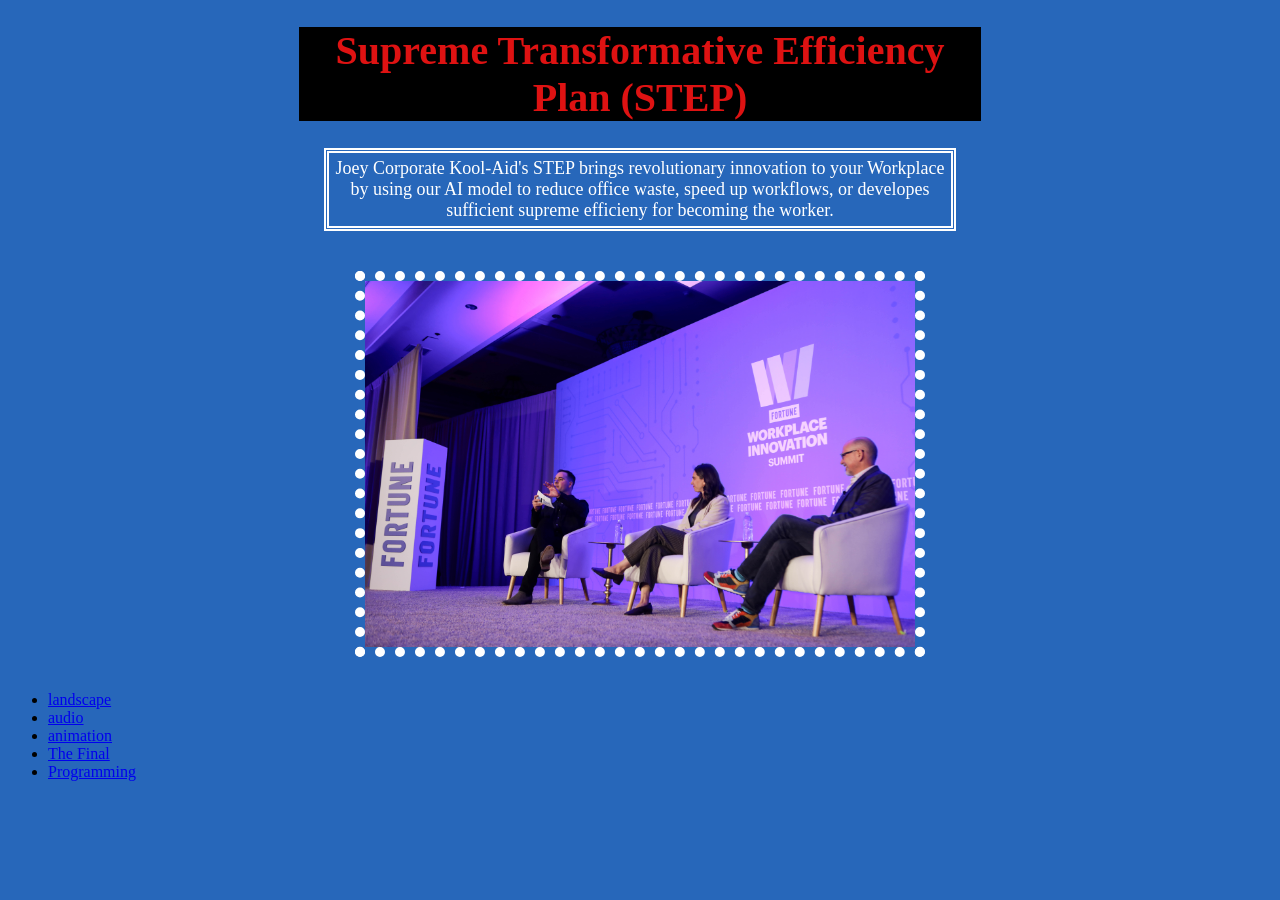
==== index.html @ 21d49543 "Add files via upload" ====
<!DOCTYPE html>
<html>
<head>
	<meta charset="utf-8">
	<meta name="viewport" content="width=device-width, initial-scale=1">
	<title>Joey Corporate Kool-Aid's (STEP)</title>
	<link rel="stylesheet" type="text/css" href="style.css">
</head>
<body>
	<h1>Supreme Transformative Efficiency Plan (STEP)</h1>
	<p> Joey Corporate Kool-Aid's STEP brings revolutionary innovation to your Workplace by using our AI model to reduce office waste, speed up workflows, or developes sufficient supreme efficieny for becoming the worker. </p>
	<img src="images/summit.jpg" width="550px" alt="Innovation Summit">
</br>
	<ul>
		<li><a href="landscape.html">landscape</a></li>
		<li><a href="audio.html">audio</a></li>
		<li><a href="animation.html">animation</a></li>
		<li><a href="final.html">The Final </a></li>
		<li><a href="programming.html">Programming</a></li>
	</ul>

</body>
</html>
---- style.css ----
body {background-color:#2767BA;}
h1 {color: #DE1212;
	font-family: Impact;
	font-size: 40px;
	background-color: #000000;
	padding: 5x;
	margin-left: 23%;
	margin-right: 23%;
	text-align: center;}
p{color: #FFFFFF;
	font-family:times new roman;
	font-size: 18px;
	text-align: center;
	margin-right: 25%;
	margin-left: 25%;
	border-style: double;
	border-width: 5px;
	padding:5px ;
	margin-bottom:40px ;

}

img{border-style: dotted;
	border-width: 10px;
	border-color: #FFFFFF;
	display: block;
	margin: auto;
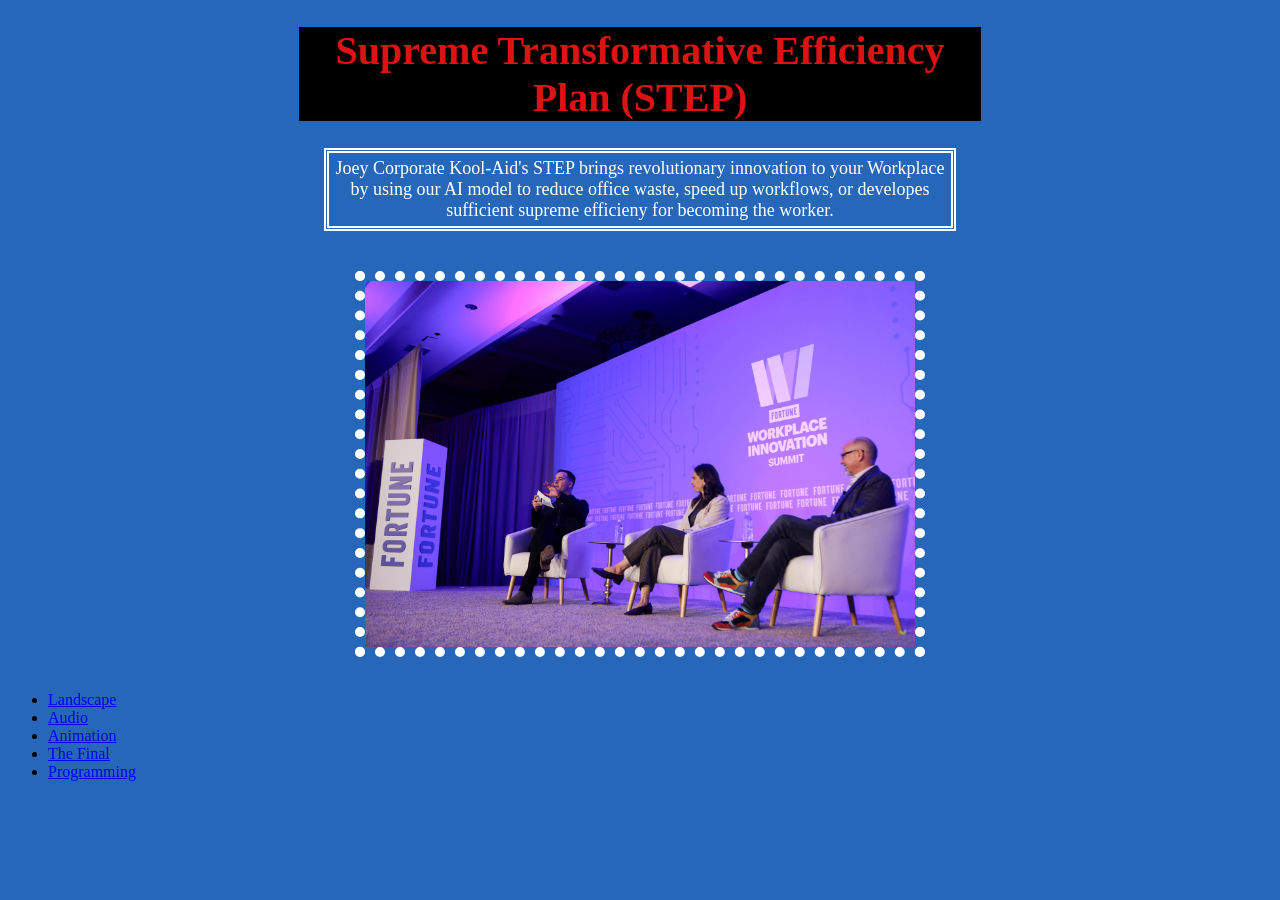
==== commit e045175a: "Update index.html" ====
--- a/index.html
+++ b/index.html
@@ -10,14 +10,14 @@
 	<h1>Supreme Transformative Efficiency Plan (STEP)</h1>
 	<p> Joey Corporate Kool-Aid's STEP brings revolutionary innovation to your Workplace by using our AI model to reduce office waste, speed up workflows, or developes sufficient supreme efficieny for becoming the worker. </p>
 	<img src="images/summit.jpg" width="550px" alt="Innovation Summit">
-</br>
+<br>
 	<ul>
-		<li><a href="landscape.html">landscape</a></li>
-		<li><a href="audio.html">audio</a></li>
-		<li><a href="animation.html">animation</a></li>
+		<li><a href="landscape.html">Landscape</a></li>
+		<li><a href="audio.html">Audio</a></li>
+		<li><a href="animation.html">Animation</a></li>
 		<li><a href="final.html">The Final </a></li>
 		<li><a href="programming.html">Programming</a></li>
 	</ul>
 
 </body>
-</html>+</html>
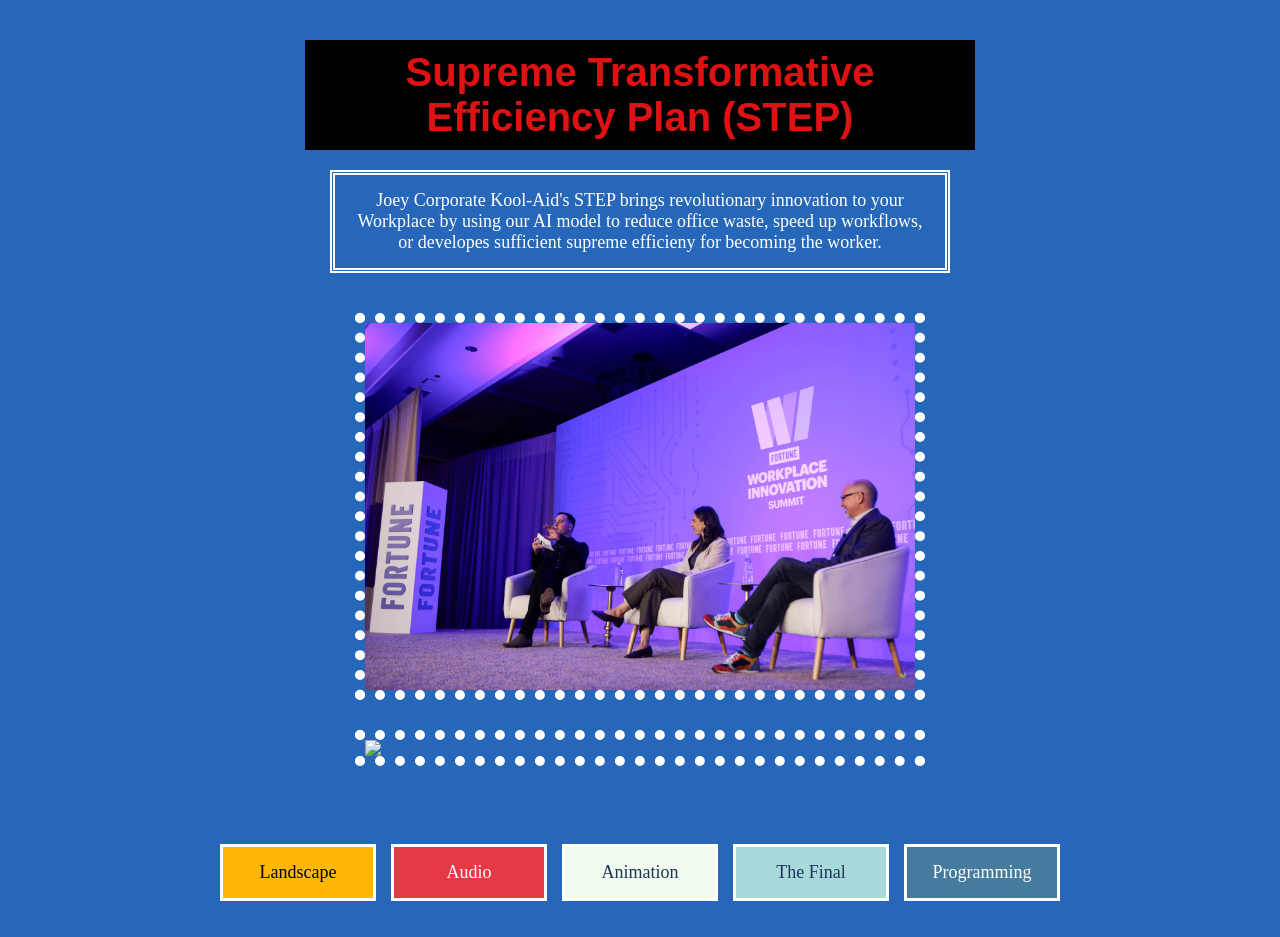
==== commit eef61869: "Update index.html" ====
--- a/index.html
+++ b/index.html
@@ -10,6 +10,7 @@
 	<h1>Supreme Transformative Efficiency Plan (STEP)</h1>
 	<p> Joey Corporate Kool-Aid's STEP brings revolutionary innovation to your Workplace by using our AI model to reduce office waste, speed up workflows, or developes sufficient supreme efficieny for becoming the worker. </p>
 	<img src="images/summit.jpg" width="550px" alt="Innovation Summit">
+	<img src="images/berger_portrait.png" width="550px">
 <br>
 	<ul>
 		<li><a href="landscape.html">Landscape</a></li>
--- a/style.css
+++ b/style.css
@@ -1,29 +1,81 @@
-body {background-color:#2767BA;}
-h1 {color: #DE1212;
-	font-family: Impact;
-	font-size: 40px;
-	background-color: #000000;
-	padding: 5x;
-	margin-left: 23%;
-	margin-right: 23%;
-	text-align: center;}
-p{color: #FFFFFF;
-	font-family:times new roman;
-	font-size: 18px;
-	text-align: center;
-	margin-right: 25%;
-	margin-left: 25%;
-	border-style: double;
-	border-width: 5px;
-	padding:5px ;
-	margin-bottom:40px ;
-
+/* Page Background and General Alignment */
+body {
+    background-color: #2767BA;
+    margin: 0;
+    padding: 20px;
+    text-align: center;
 }
 
-img{border-style: dotted;
-	border-width: 10px;
-	border-color: #FFFFFF;
-	display: block;
-	margin: auto;
+/* Main Header with Black Background */
+h1 {
+    color: #DE1212;
+    font-family: Impact, sans-serif;
+    font-size: 40px;
+    background-color: #000000;
+    padding: 10px;
+    margin: 20px 23%;
+    text-align: center;
+}
 
+/* Centered Descriptive Paragraph with Double Border */
+p {
+    color: #FFFFFF;
+    font-family: "Times New Roman", Times, serif;
+    font-size: 18px;
+    text-align: center;
+    margin: 0 25% 40px 25%;
+    border-style: double;
+    border-width: 5px;
+    padding: 15px;
+}
 
+/* Centered Image with Dotted White Border */
+img {
+    border-style: dotted;
+    border-width: 10px;
+    border-color: #FFFFFF;
+    display: block;
+    margin: 0 auto 30px auto;
+}
+
+/* Horizontal Navigation Menu Layout */
+ul {
+    list-style-type: none;
+    padding: 0;
+    display: flex;
+    flex-direction: row;
+    justify-content: center;
+    flex-wrap: wrap;
+    gap: 15px;
+    margin-top: 30px;
+}
+
+/* Navigation Link Box Styling */
+ul li a {
+    display: block;
+    color: #FFFFFF;
+    text-decoration: none;
+    font-family: "Times New Roman", Times, serif;
+    font-size: 18px;
+    border: 3px solid #FFFFFF;
+    padding: 15px 20px;
+    min-width: 110px;
+    text-align: center;
+    transition: all 0.3s ease;
+}
+
+/* Individual Link Colors */
+ul li:nth-child(1) a { background-color: #FFB703; color: #000000; } /* Home - Gold */
+ul li:nth-child(2) a { background-color: #E63946; color: #FFFFFF; } /* Landscape - Red */
+ul li:nth-child(3) a { background-color: #F1FAEE; color: #1D3557; } /* Audio - Off-White */
+ul li:nth-child(4) a { background-color: #A8DADC; color: #1D3557; } /* Animation - Light Blue */
+ul li:nth-child(5) a { background-color: #457B9D; color: #FFFFFF; } /* The Final - Blue */
+ul li:nth-child(6) a { background-color: #1D3557; color: #FFFFFF; } /* Programming - Navy */
+
+/* Interactive Hover Animation (Grow and Glow) */
+ul li a:hover {
+    font-size: 26px;
+    border-color: #DE1212;
+    filter: brightness(1.1);
+    box-shadow: 0px 4px 15px rgba(0,0,0,0.4);
+}
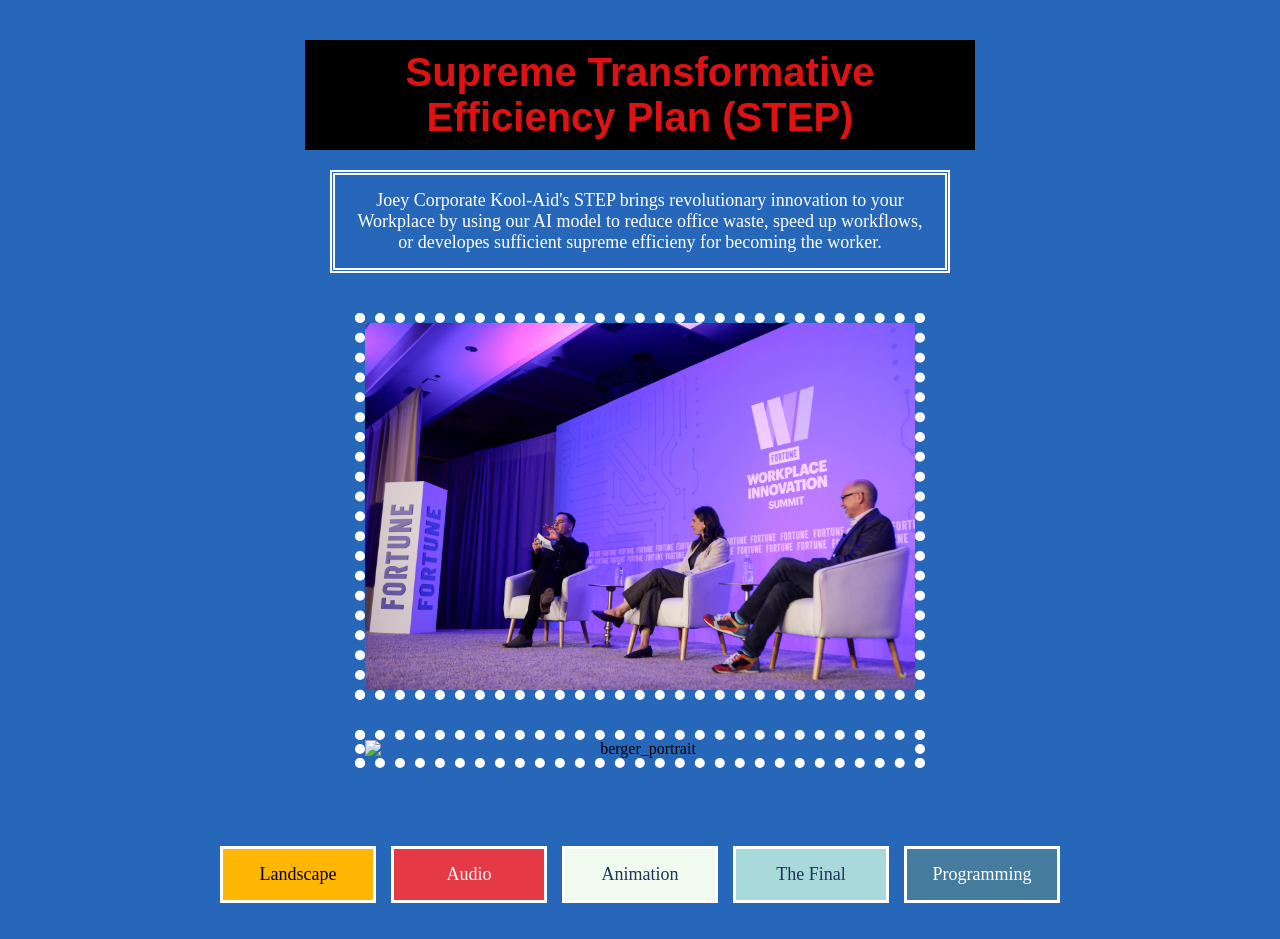
==== commit eadf48e1: "Update index.html" ====
--- a/index.html
+++ b/index.html
@@ -10,7 +10,7 @@
 	<h1>Supreme Transformative Efficiency Plan (STEP)</h1>
 	<p> Joey Corporate Kool-Aid's STEP brings revolutionary innovation to your Workplace by using our AI model to reduce office waste, speed up workflows, or developes sufficient supreme efficieny for becoming the worker. </p>
 	<img src="images/summit.jpg" width="550px" alt="Innovation Summit">
-	<img src="images/berger_portrait.png" width="550px">
+	<img src="images/berger_portrait.png" width="550px" alt="berger_portrait">
 <br>
 	<ul>
 		<li><a href="landscape.html">Landscape</a></li>
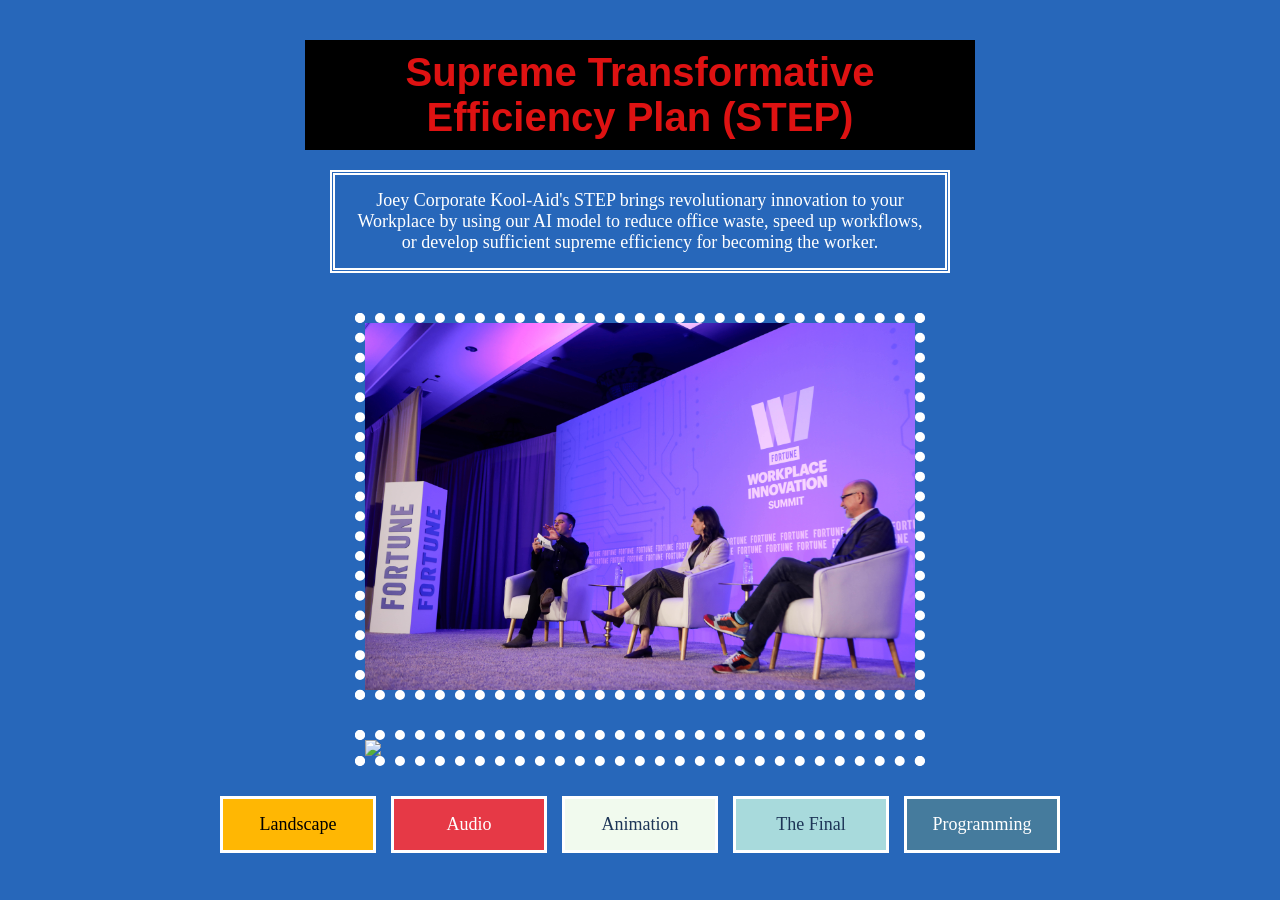
==== commit 1a101ded: "Update index.html" ====
--- a/index.html
+++ b/index.html
@@ -8,10 +8,9 @@
 </head>
 <body>
 	<h1>Supreme Transformative Efficiency Plan (STEP)</h1>
-	<p> Joey Corporate Kool-Aid's STEP brings revolutionary innovation to your Workplace by using our AI model to reduce office waste, speed up workflows, or developes sufficient supreme efficieny for becoming the worker. </p>
+	<p> Joey Corporate Kool-Aid's STEP brings revolutionary innovation to your Workplace by using our AI model to reduce office waste, speed up workflows, or develop sufficient supreme efficiency for becoming the worker. </p>
 	<img src="images/summit.jpg" width="550px" alt="Innovation Summit">
-	<img src="images/berger_portrait.png" width="550px" alt="berger_portrait">
-<br>
+	<img src="images/berger_portrait.png" width="550px">
 	<ul>
 		<li><a href="landscape.html">Landscape</a></li>
 		<li><a href="audio.html">Audio</a></li>
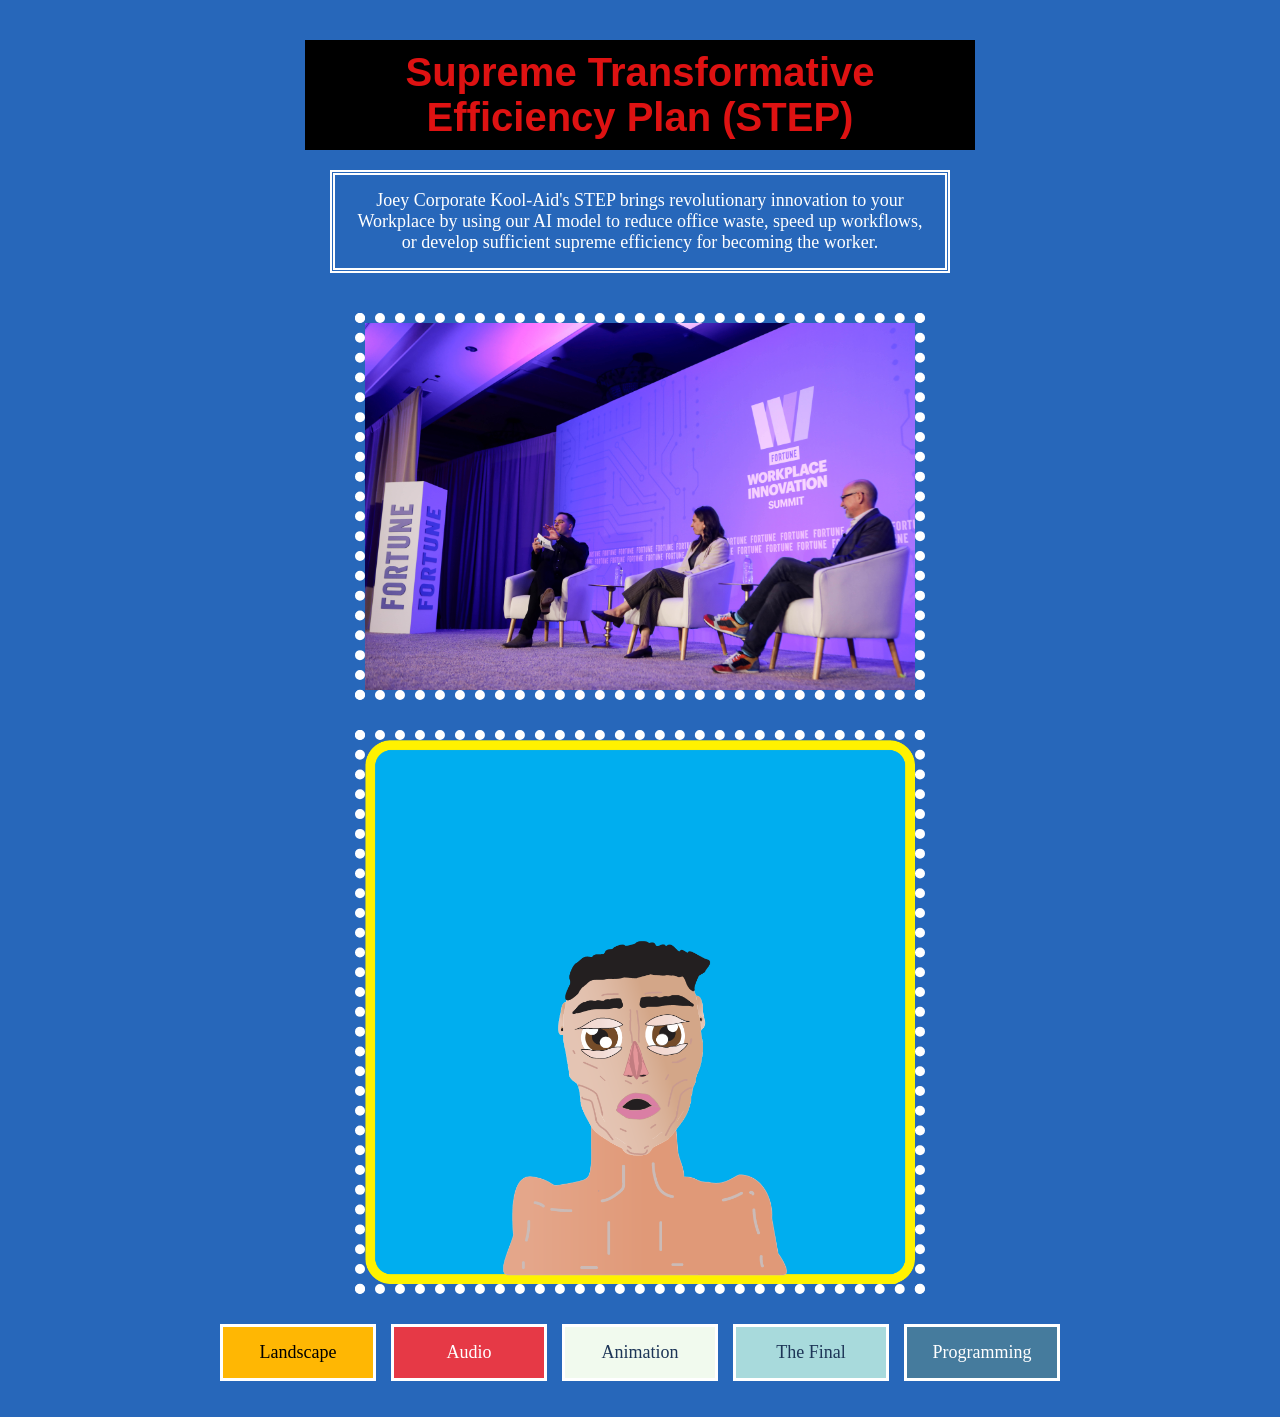
==== commit d0e0a2d9: "Update index.html" ====
--- a/index.html
+++ b/index.html
@@ -11,6 +11,7 @@
 	<p> Joey Corporate Kool-Aid's STEP brings revolutionary innovation to your Workplace by using our AI model to reduce office waste, speed up workflows, or develop sufficient supreme efficiency for becoming the worker. </p>
 	<img src="images/summit.jpg" width="550px" alt="Innovation Summit">
 	<img src="images/berger_portrait.png" width="550px">
+	
 	<ul>
 		<li><a href="landscape.html">Landscape</a></li>
 		<li><a href="audio.html">Audio</a></li>
